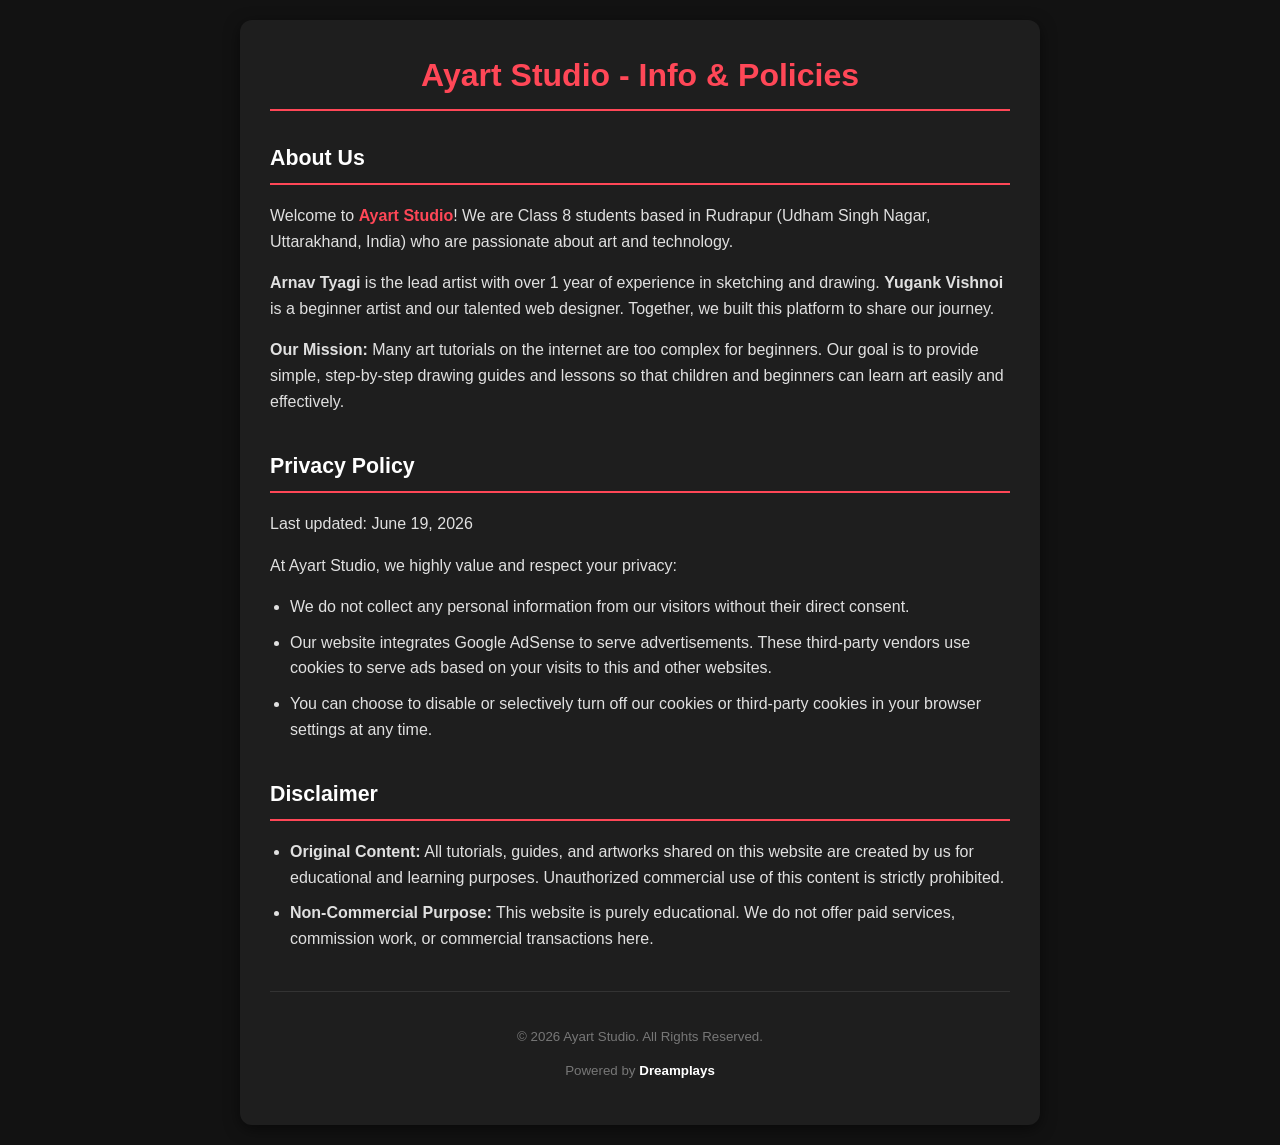
==== about.html @ 123cb0c4 "Update about.html" ====
<!DOCTYPE html>
<html lang="en">
<head>
    <meta charset="UTF-8">
    <meta name="viewport" content="width=device-width, initial-scale=1.0">
    <title>About & Policies - Ayart Studio</title>
    <style>
        *, *::before, *::after {
            box-sizing: border-box;
        }
        body {
            font-family: 'Segoe UI', Tahoma, Geneva, Verdana, sans-serif;
            line-height: 1.6;
            background-color: #121212;
            color: #e0e0e0;
            margin: 0;
            padding: 20px;
        }
        .container {
            max-width: 800px;
            margin: 0 auto;
            background: #1e1e1e;
            padding: 30px;
            border-radius: 12px;
            box-shadow: 0 4px 15px rgba(0,0,0,0.5);
        }
        h1, h2 {
            color: #ffffff;
            border-bottom: 2px solid #ff4757;
            padding-bottom: 8px;
        }
        h1 { 
            text-align: center; 
            color: #ff4757; 
            font-size: 24pt;
            margin-top: 0;
        }
        h2 {
            font-size: 16pt;
            margin-top: 30px;
        }
        .section { 
            margin-bottom: 35px; 
        }
        .highlight { 
            color: #ff4757; 
            font-weight: bold; 
        }
        ul {
            padding-left: 20px;
        }
        li {
            margin-bottom: 10px;
        }
        footer { 
            text-align: center; 
            margin-top: 40px; 
            padding-top: 20px;
            border-top: 1px solid #333;
            color: #777; 
            font-size: 10pt; 
        }
        footer a {
            color: #ff4757;
            text-decoration: none;
        }
    </style>
</head>
<body>

<div class="container">
    <h1>Ayart Studio - Info & Policies</h1>

    <div class="section">
        <h2>About Us</h2>
        <p>Welcome to <span class="highlight">Ayart Studio</span>! We are Class 8 students based in Rudrapur (Udham Singh Nagar, Uttarakhand, India) who are passionate about art and technology.</p>
        <p><strong>Arnav Tyagi</strong> is the lead artist with over 1 year of experience in sketching and drawing. <strong>Yugank Vishnoi</strong> is a beginner artist and our talented web designer. Together, we built this platform to share our journey.</p>
        <p><strong>Our Mission:</strong> Many art tutorials on the internet are too complex for beginners. Our goal is to provide simple, step-by-step drawing guides and lessons so that children and beginners can learn art easily and effectively.</p>
    </div>

    <div class="section">
        <h2>Privacy Policy</h2>
        <p>Last updated: June 19, 2026</p>
        <p>At Ayart Studio, we highly value and respect your privacy:</p>
        <ul>
            <li>We do not collect any personal information from our visitors without their direct consent.</li>
            <li>Our website integrates Google AdSense to serve advertisements. These third-party vendors use cookies to serve ads based on your visits to this and other websites.</li>
            <li>You can choose to disable or selectively turn off our cookies or third-party cookies in your browser settings at any time.</li>
        </ul>
    </div>

    <div class="section">
        <h2>Disclaimer</h2>
        <ul>
            <li><strong>Original Content:</strong> All tutorials, guides, and artworks shared on this website are created by us for educational and learning purposes. Unauthorized commercial use of this content is strictly prohibited.</li>
            <li><strong>Non-Commercial Purpose:</strong> This website is purely educational. We do not offer paid services, commission work, or commercial transactions here.</li>
        </ul>
    </div>

    <footer>
        <p>&copy; 2026 Ayart Studio. All Rights Reserved.</p>
        <p>Powered by <span style="color: #ffffff; font-weight: bold;">Dreamplays</span></p>
    </footer>
</div>

</body>
</html>
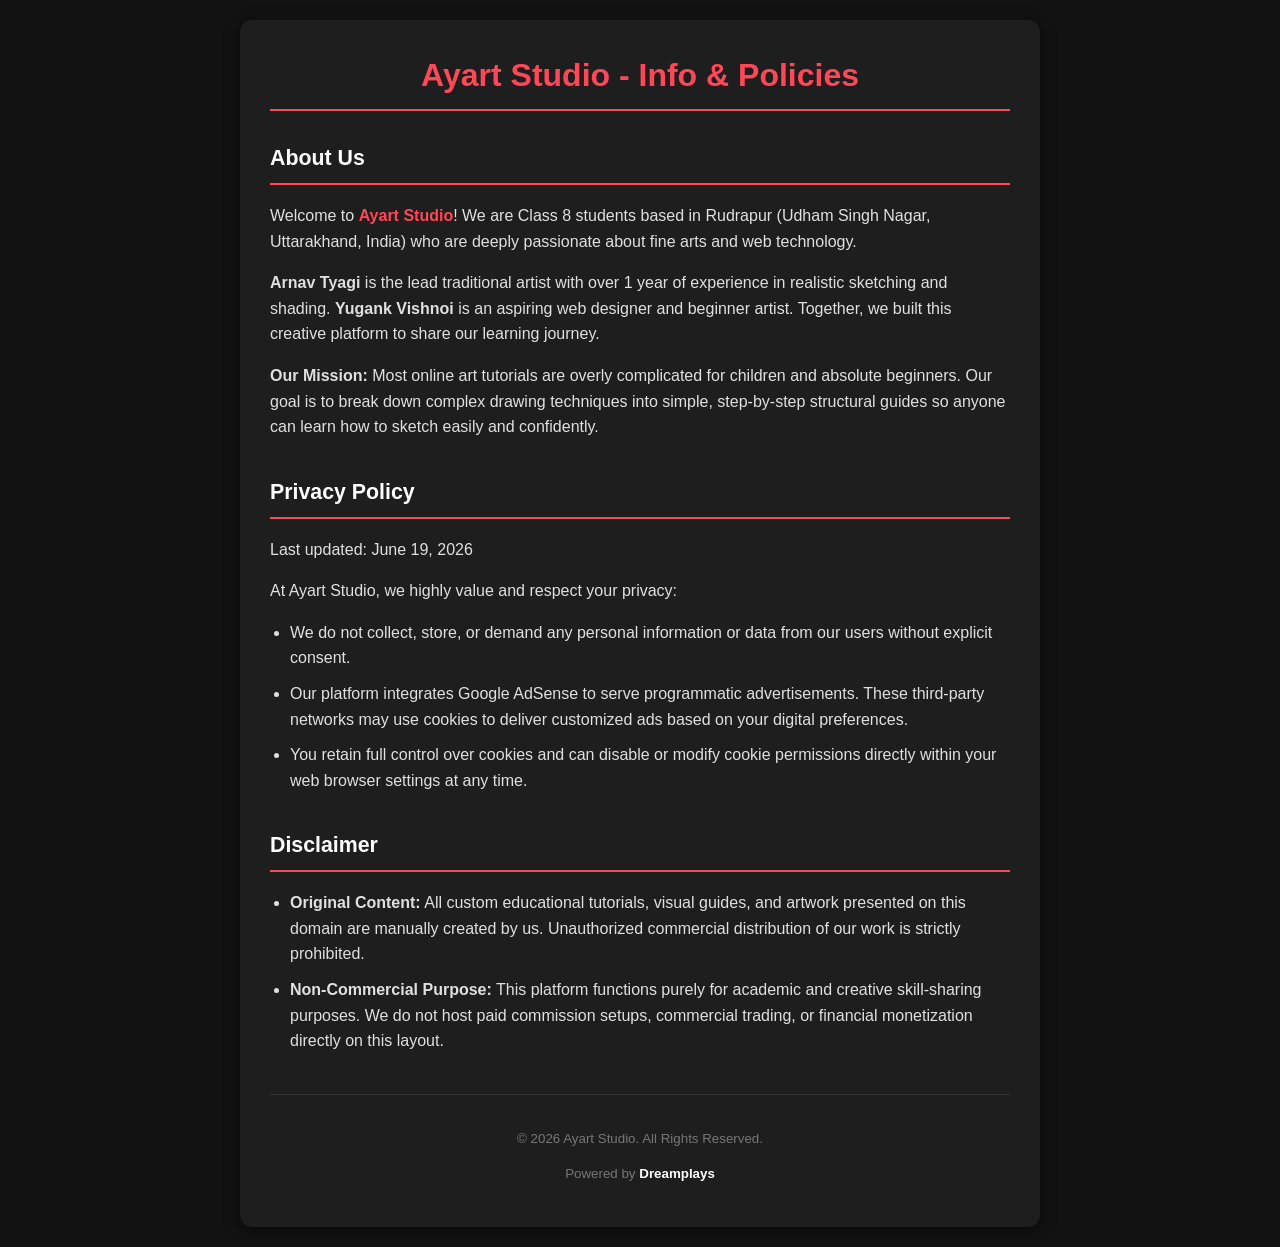
==== commit 749c6ec4: "Update about.html" ====
--- a/about.html
+++ b/about.html
@@ -60,10 +60,6 @@
             color: #777; 
             font-size: 10pt; 
         }
-        footer a {
-            color: #ff4757;
-            text-decoration: none;
-        }
     </style>
 </head>
 <body>
@@ -73,9 +69,9 @@
 
     <div class="section">
         <h2>About Us</h2>
-        <p>Welcome to <span class="highlight">Ayart Studio</span>! We are Class 8 students based in Rudrapur (Udham Singh Nagar, Uttarakhand, India) who are passionate about art and technology.</p>
-        <p><strong>Arnav Tyagi</strong> is the lead artist with over 1 year of experience in sketching and drawing. <strong>Yugank Vishnoi</strong> is a beginner artist and our talented web designer. Together, we built this platform to share our journey.</p>
-        <p><strong>Our Mission:</strong> Many art tutorials on the internet are too complex for beginners. Our goal is to provide simple, step-by-step drawing guides and lessons so that children and beginners can learn art easily and effectively.</p>
+        <p>Welcome to <span class="highlight">Ayart Studio</span>! We are Class 8 students based in Rudrapur (Udham Singh Nagar, Uttarakhand, India) who are deeply passionate about fine arts and web technology.</p>
+        <p><strong>Arnav Tyagi</strong> is the lead traditional artist with over 1 year of experience in realistic sketching and shading. <strong>Yugank Vishnoi</strong> is an aspiring web designer and beginner artist. Together, we built this creative platform to share our learning journey.</p>
+        <p><strong>Our Mission:</strong> Most online art tutorials are overly complicated for children and absolute beginners. Our goal is to break down complex drawing techniques into simple, step-by-step structural guides so anyone can learn how to sketch easily and confidently.</p>
     </div>
 
     <div class="section">
@@ -83,17 +79,17 @@
         <p>Last updated: June 19, 2026</p>
         <p>At Ayart Studio, we highly value and respect your privacy:</p>
         <ul>
-            <li>We do not collect any personal information from our visitors without their direct consent.</li>
-            <li>Our website integrates Google AdSense to serve advertisements. These third-party vendors use cookies to serve ads based on your visits to this and other websites.</li>
-            <li>You can choose to disable or selectively turn off our cookies or third-party cookies in your browser settings at any time.</li>
+            <li>We do not collect, store, or demand any personal information or data from our users without explicit consent.</li>
+            <li>Our platform integrates Google AdSense to serve programmatic advertisements. These third-party networks may use cookies to deliver customized ads based on your digital preferences.</li>
+            <li>You retain full control over cookies and can disable or modify cookie permissions directly within your web browser settings at any time.</li>
         </ul>
     </div>
 
     <div class="section">
         <h2>Disclaimer</h2>
         <ul>
-            <li><strong>Original Content:</strong> All tutorials, guides, and artworks shared on this website are created by us for educational and learning purposes. Unauthorized commercial use of this content is strictly prohibited.</li>
-            <li><strong>Non-Commercial Purpose:</strong> This website is purely educational. We do not offer paid services, commission work, or commercial transactions here.</li>
+            <li><strong>Original Content:</strong> All custom educational tutorials, visual guides, and artwork presented on this domain are manually created by us. Unauthorized commercial distribution of our work is strictly prohibited.</li>
+            <li><strong>Non-Commercial Purpose:</strong> This platform functions purely for academic and creative skill-sharing purposes. We do not host paid commission setups, commercial trading, or financial monetization directly on this layout.</li>
         </ul>
     </div>
 
